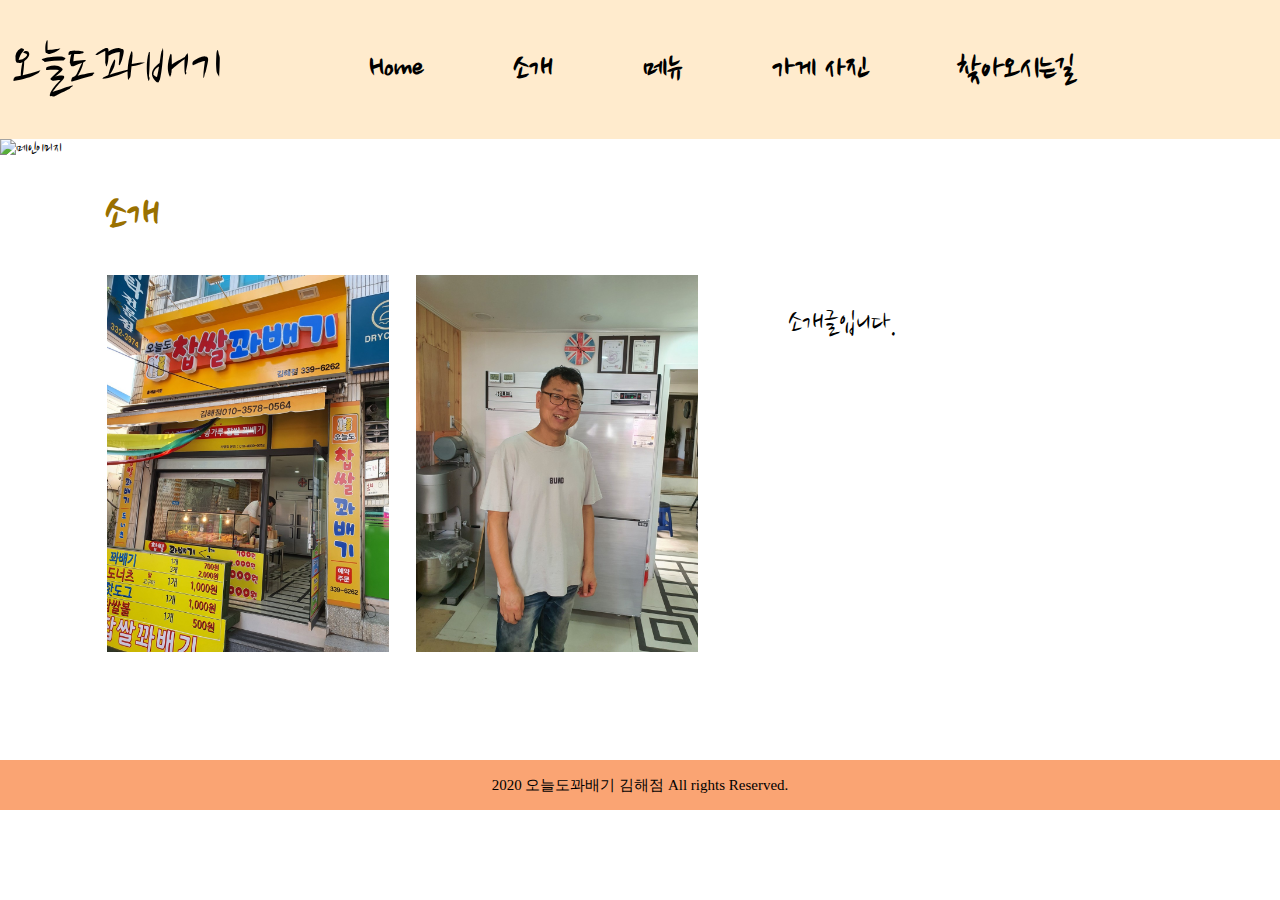
==== info.html @ 0cd2a1e7 "Add files via upload" ====
<!DOCTYPE html>
<html lang="en">
<head>
    <meta charset="UTF-8">
    <meta http-equiv="X-UA-Compatible" content="IE=edge">
    <meta name="viewport" content="width=device-width, initial-scale=1.0">
    <link rel="stylesheet" href="style.css">
    <link rel="preconnect" href="https://fonts.gstatic.com">
    <link href="https://fonts.googleapis.com/css2?family=Nanum+Brush+Script&display=swap" rel="stylesheet">
    <title>오늘도꽈배기 소개</title>
    <script src="https://kit.fontawesome.com/a443edfc41.js" crossorigin="anonymous"></script>
    <script src="main.js" defer></script>
</head>
<body>
    <nav class="navbar">
        
        <div class="navbar_logo">
            <i class="fas fa-bread-slice"></i>
            <a href="#">오늘도꽈배기</a>
        </div>
        
        <ul class="navbar_menu">
            <li><a href="index.html"><b>Home</b></a></li>
            <li><a href="info.html"><b>소개</b></a></li>
            <li><a href="#"><b>메뉴</b></a></li>
            <li><a href="#"><b>가게 사진</b></a></li>
            <li><a href="#"><b>찾아오시는길</b></a></li>
        </ul>

        <ul class="navbar_icons">
            <li><i class="fab fa-twitter"></i></li>
            <li><i class="fab fa-facebook-f"></i></li>
        </ul>

        <a href="#" class="navbar_toggleBtn">
            <i class="fas fa-hamburger"></i>
        </a>
    </nav>

    <header>
        <div class="header_img">
            <img src="img/img1.png" alt="메인이미지">
        </div>
    </header>

    <section>
        <div class="store_infomation_section">
            <div class="store_infomation_title">
                <h1>소개</h1>
            </div>
            <div class="store_infomation">
                <div class="store_infomation_img hover_effect">
                    <img src="img/exterior_img2.jpg" alt="소개사진1" class="store_infomation_images">
                </div>
                <div class="store_infomation_img hover_effect">
                    <img src="img/baker.jpg" alt="소개사진2" class="store_infomation_images">
                </div>
                <div class="store_infomation_text">
                    <p>소개글입니다.</p>
                </div>
            </div>
        </div>
    </section>

    <footer>
        <i class="far fa-copyright"></i><span>2020 오늘도꽈배기 김해점 All rights Reserved.</span>
    </footer>
</body>
</html>
---- style.css ----
body {
    margin: 0;
    font-family: 'Nanum Brush Script';
}

a {
    text-decoration: none;
    color: black;
}

.navbar {
    display: flex;
    justify-content: space-between;
    align-items: center;
    background-color: blanchedalmond;
    padding: 8px 12px;
}

.navbar_logo {
    font-size: 60px;
    color: black;
}

.navbar_logo i{
    color: #997000;
    font-size: 50px;
}

.navbar_menu {
    display: flex;
    list-style: none;
    padding-left: 0;
    font-size: 33px;
}

.navbar_menu li {
    padding: 8px 30px;
    margin: 0 15px;
}

.navbar_menu li:hover {
    background-color: #997000;
    border-radius: 4px;

}
.navbar_icons {
    list-style: none;
    color: #997000;
    font-size: 30px;
    display: flex;
    padding-left: 0;
}

.navbar_icons li {
    padding: 8px 12px;
}

.navbar_toggleBtn{
    display: none;
    position: absolute;
    right: 32px;
    top: 20px;
    font-size: 24px;
    color:#997000;
}
header{
    width: 100%;
}

.header_img img{
    width: 100%;
    height: auto;
}

.info_section{
    display: flex;
    justify-content: space-around;
    margin: 0 80px;
}

.info_section .site_info{
    width: 20%;
    padding: 50px 25px;
}

.info_section .site_info .site_name{
    font-size: 40px;
}

.info_section .site_info .site_description{
    font-size: 20px;
}

.info_section .section_intro{
    width: 80%;
    padding: 50px 30px;
}

.info_section .section_intro .intro_theme{
    font-size: 70px;
}

.info_section .section_intro .intro_text{
    font-size: 60px;
}
/*메뉴 가격표 section*/
.mainmenu_section{
    margin: 0 80px;
}

.mainmenu_section .menu_title h1{
    color: #997000;
    font-size: 45px;
    padding: 0px 25px;
    width: 100%;
}

.mainmenu{
    display: flex;
    width: 100%;
}

.mainmenu .mainmenu1{
    justify-content: space-between;
    width: 50%;
    display: flex;
    padding: 0 25px;
}

.mainmenu .mainmenu2{
    justify-content: space-between;
    width: 50%;
    display: flex;
    padding: 0 25px;
}

.mainmenu_name{
    font-size: 30px;
    width: 70%;
}

.mainmenu_name p{
    font-family: '맑은 고딕';
    font-size: 12px;
    color: #999;
}

.mainmenu_price{
    font-size: 30px;
    width: 30%;
    color: #CC723D;
}

hr{
    background-color: #EAEAEA;
    height: 5px;
    border: 0;
    
}
/*메뉴 사진 section*/
.mainmenu_img_section{
    margin: 0 80px;
}

.mainmenu_img_section .menu_img_title h1{
    color: #997000;
    font-size: 45px;
    padding: 0px 25px;
    width: 100%;
}

.mainmenu_img_section1{
    display: flex;
    width: 100%;
    justify-content: space-between;
}

.mainmenu_img_section2{
    display: flex;
    width: 100%;
    justify-content: space-around;
}

.mainmenu_img_section2 .mainmenu_img_box .mainmenu_images{
    height: 410px;
}

.mainmenu_img_box{
    width: 410px;
    height: auto;
    margin: 10px;
    border: 10px solid #EAEAEA;
    overflow: hidden;
    position: relative;
    text-align: center;
    -webkit-box-shadow: 1px 1px 2px #e6e6e6;
    -moz-box-shadow: 1px 1px 2px #e6e6e6;
    box-shadow: 1px 1px 2px #e6e6e6;
    cursor: default;
    background: #fff;
    box-sizing: initial;
}

.mainmenu_img_box .hover_effect_caption{
    width: 100%;
    height: 430px;
    position: absolute;
    overflow: hidden;
    top: 0;
    left: 0;
}

.mainmenu_img_box .mainmenu_img{
    display: block;
    position: relative;
    width: 100%;
    height: 400px;
}

.mainmenu_img_box .caption_title{
    text-transform: uppercase;
    color: #fff;
    text-align: center;
    position: relative;
    font-size: 35px;
    padding: 10px;
    background: #e65b0b;
    margin: 20px 0 0 0;
}

.mainmenu_img_box .caption_desc{
    font-size: 25px;
    line-height: 1.5;
    position: relative;
    color: #fff;
    padding: 100px 20px 40px;
    text-align: center;
}

.hover_effect .mainmenu_img{
    -webkit-transition: all 0.2s linear;
    -moz-transition: all 0.2s linear;
    -o-transition: all 0.2s linear;
    -ms-transition: all 0.2s linear;
    transition: all 0.2s linear;
}

.hover_effect .hover_effect_caption{
    -ms-filter: "progid: DXImageTransform.Microsoft.Alpha(Opacity=0)";
    filter: alpha(opacity=0);
    opacity: 0;
    background-color: rgba(219,127,8, 0.7);
    -webkit-transition: all 0.4s ease-in-out;
    -moz-transition: all 0.4s ease-in-out;
    -o-transition: all 0.4s ease-in-out;
    -ms-transition: all 0.4s ease-in-out;
    transition: all 0.4s ease-in-out;
}

.hover_effect .caption_title {
    -webkit-transform: translateY(-100px);
    -moz-transform: translateY(-100px);
    -o-transform: translateY(-100px);
    -ms-transform: translateY(-100px);
    transform: translateY(-100px);
    -ms-filter: "progid: DXImageTransform.Microsoft.Alpha(Opacity=0)";
    filter: alpha(opacity=0);
    opacity: 0;
    -webkit-transition: all 0.2s ease-in-out;
    -moz-transition: all 0.2s ease-in-out;
    -o-transition: all 0.2s ease-in-out;
    -ms-transition: all 0.2s ease-in-out;
    transition: all 0.2s ease-in-out;
}

.hover_effect .caption_desc {
    -webkit-transform: translateY(100px);
    -moz-transform: translateY(100px);
    -o-transform: translateY(100px);
    -ms-transform: translateY(100px);
    transform: translateY(100px);
    -ms-filter: "progid: DXImageTransform.Microsoft.Alpha(Opacity=0)";
    filter: alpha(opacity=0);
    opacity: 0;
    -webkit-transition: all 0.2s linear;
    -moz-transition: all 0.2s linear;
    -o-transition: all 0.2s linear;
    -ms-transition: all 0.2s linear;
    transition: all 0.2s linear;
}

.hover_effect:hover .mainmenu_img {
    -webkit-transform: scale(1.1,1.1);
    -moz-transform: scale(1.1,1.1);
    -o-transform: scale(1.1,1.1);
    -ms-transform: scale(1.1,1.1);
    transform: scale(1.1,1.1);
}

.hover_effect:hover .hover_effect_caption {
    -ms-filter: "progid: DXImageTransform.Microsoft.Alpha(Opacity=100)";
    filter: alpha(opacity=100);
    opacity: 1;
}

.hover_effect:hover .caption_title,
.hover_effect:hover .caption_desc {
    -ms-filter: "progid: DXImageTransform.Microsoft.Alpha(Opacity=100)";
    filter: alpha(opacity=100);
    opacity: 1;
    -webkit-transform: translateY(0px);
    -moz-transform: translateY(0px);
    -o-transform: translateY(0px);
    -ms-transform: translateY(0px);
    transform: translateY(0px);
}

.hover_effect:hover .caption_desc {
    -webkit-transition-delay: 0.1s;
    -moz-transition-delay: 0.1s;
    -o-transition-delay: 0.1s;
    -ms-transition-delay: 0.1s;
    transition-delay: 0.1s;
}

.mainmenu_images{
    width: 100%;
    height: auto;
}

.mainmenu_img_name{
    font-size: 30px;
}

/*가게 사진 및 세트 사진 */
.exterior_img_section{
    margin: 0 80px;
}

.exterior_img_section .exterior_img_title h1{
    color: #997000;
    font-size: 45px;
    padding: 0px 25px;
    width: 100%;
}

.exterior_img_section1{
    display: flex;
    width: 100%;
    justify-content: space-around;
}

.exterior_img_section2{
    display: flex;
    width: 100%;
    justify-content: space-between;
}

.exterior_img_section3{
    display: flex;
    width: 100%;
    justify-content: space-around;
}

.exterior_img_box{
    width: 410px;
    height: auto;
    margin: 10px;
    border: 10px solid #EAEAEA;
    overflow: hidden;
    position: relative;
    text-align: center;
    -webkit-box-shadow: 1px 1px 2px #e6e6e6;
    -moz-box-shadow: 1px 1px 2px #e6e6e6;
    box-shadow: 1px 1px 2px #e6e6e6;
    cursor: default;
    background: #fff;
    box-sizing: initial;
}

.exterior_img_box .exterior_img{
    display: block;
    position: relative;
    width: 100%;
    height: 400px;
}

.hover_effect .exterior_img{
    -webkit-transition: all 0.2s linear;
    -moz-transition: all 0.2s linear;
    -o-transition: all 0.2s linear;
    -ms-transition: all 0.2s linear;
    transition: all 0.2s linear;
}

.hover_effect:hover .exterior_img {
    -webkit-transform: scale(1.1,1.1);
    -moz-transform: scale(1.1,1.1);
    -o-transform: scale(1.1,1.1);
    -ms-transform: scale(1.1,1.1);
    transform: scale(1.1,1.1);
}

.exterior_images{
    width: 100%;
    height: auto;
}
/*찾아오시는 길*/
.deractions_section{
    margin: 0 80px;
}

.deractions_section .deractions_title h1{
    color: #997000;
    font-size: 45px;
    padding: 0px 25px;
    width: 100%;
}

.deractions_section .directions_google_map{
    text-align: center;
    width: 100%;
}

.deractions_section .directions_google_map iframe{
    width: 80%;
    height: 450px;
}

.hours_of_operation{
    margin: 30px 0;
    padding: 40px 0;
    width: 100%;
    height: 300px;
}

.hours_of_operation .hours_of_operation_title{
    padding-left: 20%;
}

.hours_of_operation .hours_of_operation_table{
    width: 60%;
    height: 300px;
    font-size: 20px;
    font-family: '맑은 고딕';
}

.hours_of_operation .hours_of_operation_table th{
    width: 20%;
    padding-right: 10%;
    color: #999;
}

.hours_of_operation .phone_number_title{
    padding-left: 20%;
}

.hours_of_operation .phone_number_table{
    width: 60%;
    height: auto;
    font-size: 20px;
    font-family: '맑은 고딕';
}

.hours_of_operation .phone_number_table th{
    width: 20%;
    padding-right: 10%;
    color: #999;
}

footer{
    margin-top: 100px;
    width: 100%;
    height: 50px;
    text-align: center;
    line-height: 50px;
    font-size: 15px;
    font-family: '맑은 고딕';
    background-color: #faa473;
}

/*info.html*/
.store_infomation_section{
    margin: 0 80px;
}

.store_infomation_section .store_infomation_title h1{
    color: #997000;
    font-size: 45px;
    padding: 0px 25px;
    width: 100%;
}

.store_infomation_section .store_infomation{
    width: 80%;
    display: flex;
}

.store_infomation .store_infomation_img{
    width: 60%;
    padding-left: 3%;
}

.hover_effect .store_infomation_images{
    -webkit-transition: all 0.2s linear;
    -moz-transition: all 0.2s linear;
    -o-transition: all 0.2s linear;
    -ms-transition: all 0.2s linear;
    transition: all 0.2s linear;
}

.hover_effect:hover .store_infomation_images {
    -webkit-transform: scale(1.1,1.1);
    -moz-transform: scale(1.1,1.1);
    -o-transform: scale(1.1,1.1);
    -ms-transform: scale(1.1,1.1);
    transform: scale(1.1,1.1);
}

.store_infomation .store_infomation_text{
    width: 40%;
    padding-left: 10%;
}

.store_infomation .store_infomation_text p{
    font-size: 30px;
}

.store_infomation_images{
    width: 100%;
    height: auto;
}


@media screen and (max-width: 768px) {
    .navbar {
        flex-direction: column;
        align-items: flex-start;
        padding: 8px 24px;
        height: 60px;
    }

    .navbar_logo {
        font-size: 45px;
        color: black;
    }

    .navbar_logo i{
        font-size: 35px;
        color: #997000;
    }

    .navbar_menu {
        background-color: rgba(255, 255, 255, 0.5);
        left: 20px;
        top: 40px;
        position: absolute;
        display: none;
        flex-direction: column;
        align-items: center;
        width: 90%;
    }

    .navbar_menu li {
        width: 90%;
        text-align: center;
    }

    .navbar_icons {
        display: none;
        justify-content: center;
        width: 100%;
    }

    .navbar_toggleBtn{
        display: block;
    }

    .navbar_menu.active{
        display: flex;
    }

    .navbar_icons.active{
        display: none;
    }

    /*소개 section */

    .info_section{
        margin: 0;
    }

    .info_section .site_info{
        width: 30%;
        padding: 50px 25px;
    }

    .info_section .section_intro{
        width: 70%;
        padding: 50px 15px;
    }

    .info_section .site_info .site_name{
        font-size: 30px;
    }
    
    .info_section .site_info .site_description{
        font-size: 15px;
    }
    
    .info_section .section_intro .intro_theme{
        font-size: 30px;
        color: #997000;
    }

    .info_section .section_intro .intro_text{
        font-size: 25px;
    }

    /*메뉴의 이름, 가격 section */

    .mainmenu_section{
        margin: 0;
    }

    .mainmenu_section .menu_title h1{
        color: #997000;
        font-size: 45px;
        padding: 0px 25px;
        width: 80%;
    }

    .mainmenu{
        display: block;
        width: 100%;
    }

    .mainmenu .mainmenu1{
        justify-content: space-between;
        width: 80%;
        display: flex;
        padding: 0 25px;
        margin: 0;
    }
    
    .mainmenu .mainmenu2{
        justify-content: space-between;
        width: 80%;
        display: flex;
        padding: 30px 25px;
    }

    .mainmenu_name{
        font-size: 20px;
        width: 60%;
    }

    .mainmenu_name p{
        font-size: 10px;
    }

    .mainmenu_price{
        text-align: right;
        font-size: 20px;
        width: 40%;
        color: #CC723D;
    }
    /*메뉴 사진 section */
    .mainmenu_img_section{
        margin: 0;
    }
    
    .mainmenu_img_section .menu_img_title h1{
        color: #997000;
        font-size: 45px;
        padding: 0px 25px;
        width: 80%;
    }
    
    .mainmenu_img_section1{
        display: block;
        width: 100%;
    }

    .mainmenu_img_section2{
        display: block;
        width: 100%;
    }
    
    .mainmenu_img_box{
        width: 390px;
        height: 530px;
        margin: 10px auto;
        border: 10px solid #EAEAEA;
        overflow: hidden;
        position: relative;
        text-align: center;
        -webkit-box-shadow: 1px 1px 2px #e6e6e6;
        -moz-box-shadow: 1px 1px 2px #e6e6e6;
        box-shadow: 1px 1px 2px #e6e6e6;
        cursor: default;
        background: #fff;
        box-sizing: initial;
    }
    
    .mainmenu_img_box .hover_effect_caption{
        width: 390px;
        height: 430px;
        position: absolute;
        overflow: hidden;
        top: 0px;
        left: 0px;
    }
    
    .mainmenu_img_box .mainmenu_img{
        display: block;
        position: relative;
        width: 100%;
    }
    
    .mainmenu_img_box .caption_title{
        text-transform: uppercase;
        color: #fff;
        text-align: center;
        position: relative;
        font-size: 35px;
        padding: 10px;
        background: #e65b0b;
        margin: 20px 0 0 0;
    }
    
    .mainmenu_img_box .caption_desc{
        font-size: 25px;
        line-height: 1.5;
        position: relative;
        color: #fff;
        padding: 100px 20px 40px;
        text-align: center;
    }

    .hover_effect .mainmenu_img{
        -webkit-transition: all 0.2s linear;
        -moz-transition: all 0.2s linear;
        -o-transition: all 0.2s linear;
        -ms-transition: all 0.2s linear;
        transition: all 0.2s linear;
    }
    
    .hover_effect .hover_effect_caption{
        -ms-filter: "progid: DXImageTransform.Microsoft.Alpha(Opacity=0)";
        filter: alpha(opacity=0);
        opacity: 0;
        background-color: rgba(219,127,8, 0.7);
        -webkit-transition: all 0.4s ease-in-out;
        -moz-transition: all 0.4s ease-in-out;
        -o-transition: all 0.4s ease-in-out;
        -ms-transition: all 0.4s ease-in-out;
        transition: all 0.4s ease-in-out;
    }
    
    .hover_effect .caption_title {
        -webkit-transform: translateY(-100px);
        -moz-transform: translateY(-100px);
        -o-transform: translateY(-100px);
        -ms-transform: translateY(-100px);
        transform: translateY(-100px);
        -ms-filter: "progid: DXImageTransform.Microsoft.Alpha(Opacity=0)";
        filter: alpha(opacity=0);
        opacity: 0;
        -webkit-transition: all 0.2s ease-in-out;
        -moz-transition: all 0.2s ease-in-out;
        -o-transition: all 0.2s ease-in-out;
        -ms-transition: all 0.2s ease-in-out;
        transition: all 0.2s ease-in-out;
    }
    
    .hover_effect .caption_desc {
        -webkit-transform: translateY(100px);
        -moz-transform: translateY(100px);
        -o-transform: translateY(100px);
        -ms-transform: translateY(100px);
        transform: translateY(100px);
        -ms-filter: "progid: DXImageTransform.Microsoft.Alpha(Opacity=0)";
        filter: alpha(opacity=0);
        opacity: 0;
        -webkit-transition: all 0.2s linear;
        -moz-transition: all 0.2s linear;
        -o-transition: all 0.2s linear;
        -ms-transition: all 0.2s linear;
        transition: all 0.2s linear;
    }
    
    .hover_effect:hover .mainmenu_img {
        -webkit-transform: scale(1.1,1.1);
        -moz-transform: scale(1.1,1.1);
        -o-transform: scale(1.1,1.1);
        -ms-transform: scale(1.1,1.1);
        transform: scale(1.1,1.1);
    }
    
    .hover_effect:hover .hover_effect_caption {
        -ms-filter: "progid: DXImageTransform.Microsoft.Alpha(Opacity=100)";
        filter: alpha(opacity=100);
        opacity: 1;
    }
    
    .hover_effect:hover .caption_title,
    .hover_effect:hover .caption_desc {
        -ms-filter: "progid: DXImageTransform.Microsoft.Alpha(Opacity=100)";
        filter: alpha(opacity=100);
        opacity: 1;
        -webkit-transform: translateY(0px);
        -moz-transform: translateY(0px);
        -o-transform: translateY(0px);
        -ms-transform: translateY(0px);
        transform: translateY(0px);
    }
    
    .hover_effect:hover .caption_desc {
        -webkit-transition-delay: 0.1s;
        -moz-transition-delay: 0.1s;
        -o-transition-delay: 0.1s;
        -ms-transition-delay: 0.1s;
        transition-delay: 0.1s;
    }
    
    .mainmenu_images{
        width: 400px;
        height: auto;
    }
    
    .mainmenu_img_name{
        font-size: 45px;
    }
    /*가게 사진 및 세트 사진*/
    .exterior_img_section{
        margin: 0;
    }
    
    .exterior_img_section .exterior_img_title h1{
        color: #997000;
        font-size: 45px;
        padding: 0px 25px;
        width: 80%;
    }

    .exterior_img_section1{
        display: block;
        width: 100%;
    }
    
    .exterior_img_section2{
        display: block;
        width: 100%;
    }
    
    .exterior_img_section3{
        display: block;
        width: 100%;
    }

    .exterior_img_box{
        width: 380px;
        height: auto;
        margin: 10px auto;
        border: 10px solid #EAEAEA;
        overflow: hidden;
        position: relative;
        text-align: center;
        -webkit-box-shadow: 1px 1px 2px #e6e6e6;
        -moz-box-shadow: 1px 1px 2px #e6e6e6;
        box-shadow: 1px 1px 2px #e6e6e6;
        cursor: default;
        background: #fff;
        box-sizing: initial;
    }
    .hover_effect .exterior_img{
        -webkit-transition: all 0.2s linear;
        -moz-transition: all 0.2s linear;
        -o-transition: all 0.2s linear;
        -ms-transition: all 0.2s linear;
        transition: all 0.2s linear;
    }
    
    .hover_effect:hover .exterior_img {
        -webkit-transform: scale(1.1,1.1);
        -moz-transform: scale(1.1,1.1);
        -o-transform: scale(1.1,1.1);
        -ms-transform: scale(1.1,1.1);
        transform: scale(1.1,1.1);
    }

    /*찾아오시는 길*/
    .deractions_section{
        margin: 0;
    }
    
    .deractions_section .deractions_title h1{
        color: #997000;
        font-size: 45px;
        padding: 0px 25px;
        width: 80%;
    }
    
    .deractions_section .directions_google_map{
        text-align: center;
        width: 100%;
    }
    
    .deractions_section .directions_google_map iframe{
        width: 80%;
        height: 250px;
    }
    
    .hours_of_operation{
        padding: 20px 0;
        width: 100%;
        height: 300px;
    }

    .hours_of_operation .hours_of_operation_title{
        padding-left: 10%;
    }
    
    .hours_of_operation .hours_of_operation_table{
        width: 80%;
        height: 300px;
        font-size: 15px;
        font-family: '맑은 고딕';
    }
    
    .hours_of_operation .hours_of_operation_table th{
        width: 40%;
        padding-right: 10%;
        color: #999;
    }

    .hours_of_operation .phone_number_title{
        padding-left: 10%;
    }
    
    .hours_of_operation .phone_number_table{
        width: 60%;
        height: auto;
        font-size: 15px;
        font-family: '맑은 고딕';
    }
    
    .hours_of_operation .phone_number_table th{
        width: 25%;
        padding-right: 10%;
        color: #999;
    }

    footer{
        margin-top: 50px;
        float: left;
        width: 100%;
        height: 30px;
        text-align: center;
        line-height: 30px;
        font-size: 10px;
        font-family: '맑은 고딕';
        background-color: #faa473;
    }
    /*info.html*/
    .store_infomation_section{
        margin: 0 80px;
    }
    
    .store_infomation_section .store_infomation_title h1{
        color: #997000;
        font-size: 45px;
        padding: 0px 25px;
        width: 80%;
    }
    
    .store_infomation_section .store_infomation{
        width: 80%;
        display: block;
    }
    
    .store_infomation .store_infomation_img{
        width: 100%;
        padding-left: 0;
        padding-top: 20px;
    }

    .hover_effect .store_infomation_images{
        -webkit-transition: all 0.2s linear;
        -moz-transition: all 0.2s linear;
        -o-transition: all 0.2s linear;
        -ms-transition: all 0.2s linear;
        transition: all 0.2s linear;
    }
    
    .hover_effect:hover .store_infomation_images {
        -webkit-transform: scale(1.1,1.1);
        -moz-transform: scale(1.1,1.1);
        -o-transform: scale(1.1,1.1);
        -ms-transform: scale(1.1,1.1);
        transform: scale(1.1,1.1);
    }
    
    .store_infomation .store_infomation_text{
        width: 100%;
    }
    
    .store_infomation .store_infomation_text p{
        font-size: 20px;
    }
    
    .store_infomation_images{
        width: 100%;
        height: auto;
        padding-left: 30px;
    }
}
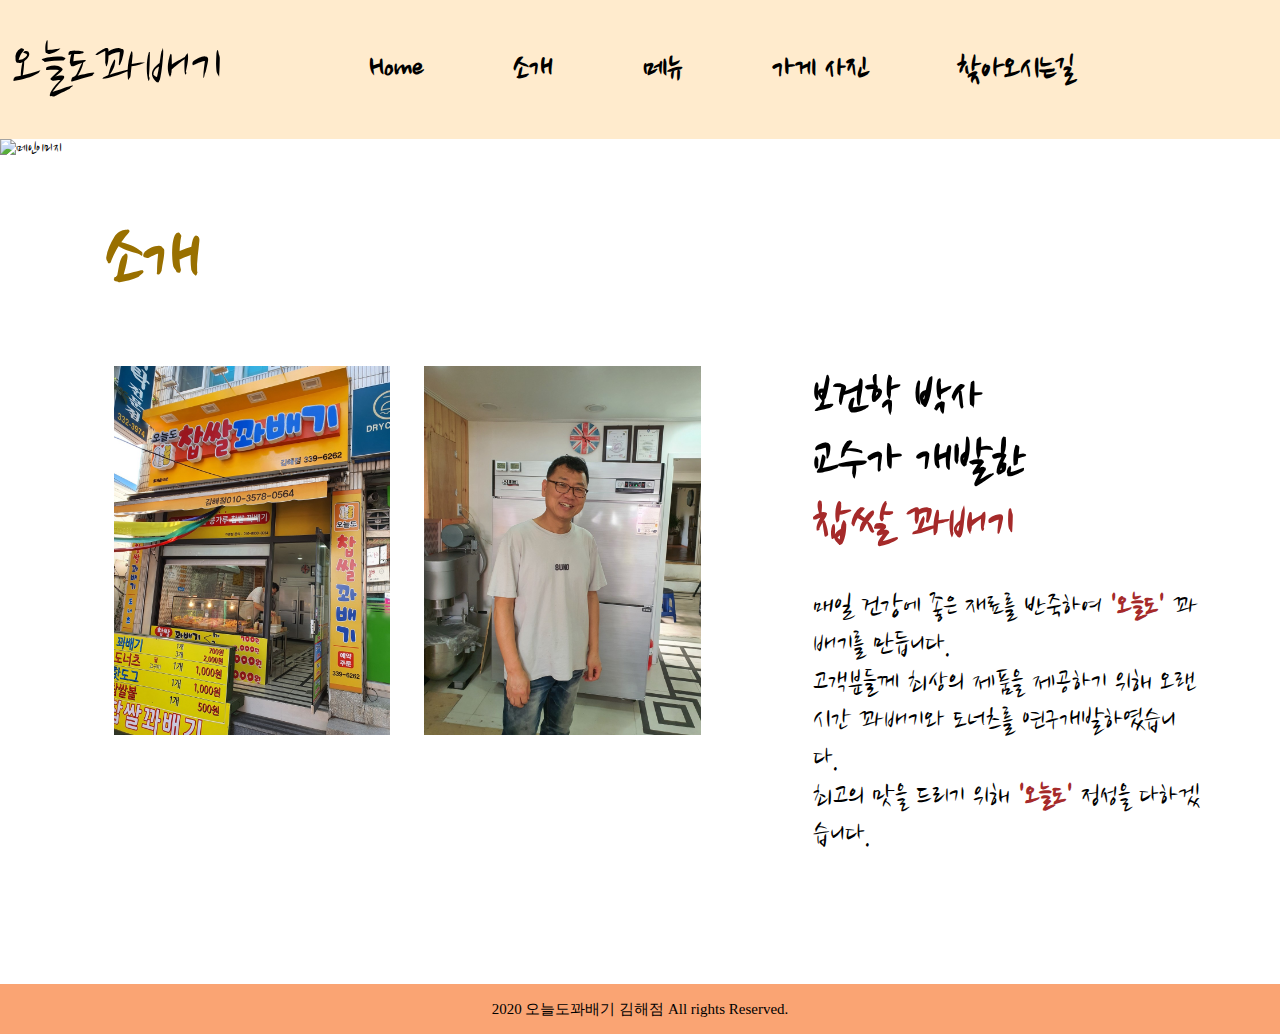
==== commit 52116ce1: "Add files via upload" ====
--- a/info.html
+++ b/info.html
@@ -16,13 +16,13 @@
         
         <div class="navbar_logo">
             <i class="fas fa-bread-slice"></i>
-            <a href="#">오늘도꽈배기</a>
+            <a href="index.html">오늘도꽈배기</a>
         </div>
         
         <ul class="navbar_menu">
             <li><a href="index.html"><b>Home</b></a></li>
             <li><a href="info.html"><b>소개</b></a></li>
-            <li><a href="#"><b>메뉴</b></a></li>
+            <li><a href="menu.html"><b>메뉴</b></a></li>
             <li><a href="#"><b>가게 사진</b></a></li>
             <li><a href="#"><b>찾아오시는길</b></a></li>
         </ul>
@@ -55,8 +55,13 @@
                 <div class="store_infomation_img hover_effect">
                     <img src="img/baker.jpg" alt="소개사진2" class="store_infomation_images">
                 </div>
-                <div class="store_infomation_text">
-                    <p>소개글입니다.</p>
+                <div class="store_infomation_text_box">
+                    <h1 class="store_infomation_text_title">보건학 박사<br>교수가 개발한<br> <strong style="color: brown;">찹쌀 꽈배기</strong></h1>
+                    <p class="store_infomation_text">
+                        매일 건강에 좋은 재료를 반죽하여 <strong style="color: brown;">'오늘도'</strong> 꽈배기를 만듭니다.<br>
+                        고객분들께 최상의 제품을 제공하기 위해 오랜시간 꽈배기와 도너츠를 연구개발하였습니다.<br>
+                        최고의 맛을 드리기 위해 <strong style="color: brown;">'오늘도'</strong> 정성을 다하겠습니다.
+                    </p>
                 </div>
             </div>
         </div>
--- a/style.css
+++ b/style.css
@@ -53,6 +53,10 @@
 
 .navbar_icons li {
     padding: 8px 12px;
+}
+
+.navbar_menu li a{
+    display: block;
 }
 
 .navbar_toggleBtn{
@@ -69,7 +73,7 @@
 
 .header_img img{
     width: 100%;
-    height: auto;
+    height: 700px;
 }
 
 .info_section{
@@ -110,7 +114,7 @@
 
 .mainmenu_section .menu_title h1{
     color: #997000;
-    font-size: 45px;
+    font-size: 80px;
     padding: 0px 25px;
     width: 100%;
 }
@@ -164,7 +168,7 @@
 
 .mainmenu_img_section .menu_img_title h1{
     color: #997000;
-    font-size: 45px;
+    font-size: 80px;
     padding: 0px 25px;
     width: 100%;
 }
@@ -339,7 +343,7 @@
 
 .exterior_img_section .exterior_img_title h1{
     color: #997000;
-    font-size: 45px;
+    font-size: 80px;
     padding: 0px 25px;
     width: 100%;
 }
@@ -412,7 +416,7 @@
 
 .deractions_section .deractions_title h1{
     color: #997000;
-    font-size: 45px;
+    font-size: 80px;
     padding: 0px 25px;
     width: 100%;
 }
@@ -486,18 +490,18 @@
 
 .store_infomation_section .store_infomation_title h1{
     color: #997000;
-    font-size: 45px;
+    font-size: 80px;
     padding: 0px 25px;
     width: 100%;
 }
 
 .store_infomation_section .store_infomation{
-    width: 80%;
+    width: 100%;
     display: flex;
 }
 
 .store_infomation .store_infomation_img{
-    width: 60%;
+    width: 50%;
     padding-left: 3%;
 }
 
@@ -517,12 +521,17 @@
     transform: scale(1.1,1.1);
 }
 
-.store_infomation .store_infomation_text{
-    width: 40%;
+.store_infomation_section .store_infomation .store_infomation_text_box{
+    width: 70%;
     padding-left: 10%;
 }
 
-.store_infomation .store_infomation_text p{
+.store_infomation_section .store_infomation .store_infomation_text_box .store_infomation_text_title{
+    margin: 0;
+    font-size: 50px;
+}
+
+.store_infomation_section .store_infomation .store_infomation_text_box .store_infomation_text{
     font-size: 30px;
 }
 
@@ -531,6 +540,82 @@
     height: auto;
 }
 
+/*menu.html*/
+.store_menu_section{
+    margin: 0 80px;
+}
+
+.store_menu_section .store_menu_title h1{
+    color: #997000;
+    font-size: 80px;
+    padding: 0px 25px;
+    width: 100%;
+}
+
+.store_menu_section .store_menu_box1{
+    display: flex;
+    width: 100%;
+    justify-content: space-around;
+}
+
+.store_menu_section .store_menu_box2{
+    display: flex;
+    width: 100%;
+    justify-content: space-around;
+}
+
+.store_menu_imgtext_box{
+    width: 410px;
+    height: auto;
+    margin: 10px;
+    border: 10px solid #EAEAEA;
+    overflow: hidden;
+    position: relative;
+    text-align: center;
+    -webkit-box-shadow: 1px 1px 2px #e6e6e6;
+    -moz-box-shadow: 1px 1px 2px #e6e6e6;
+    box-shadow: 1px 1px 2px #e6e6e6;
+    cursor: default;
+    background: #fff;
+    box-sizing: initial;
+}
+
+.store_menu_imgtext_box .store_menu_img{
+    display: block;
+    position: relative;
+    width: 100%;
+    height: 400px;
+}
+
+.store_menu_images{
+    width: 100%;
+    height: 100%;
+}
+
+.hover_effect .store_menu_images{
+    -webkit-transition: all 0.2s linear;
+    -moz-transition: all 0.2s linear;
+    -o-transition: all 0.2s linear;
+    -ms-transition: all 0.2s linear;
+    transition: all 0.2s linear;
+}
+
+.hover_effect:hover .store_menu_images {
+    -webkit-transform: scale(1.1,1.1);
+    -moz-transform: scale(1.1,1.1);
+    -o-transform: scale(1.1,1.1);
+    -ms-transform: scale(1.1,1.1);
+    transform: scale(1.1,1.1);
+}
+
+.store_menu_text_box .store_menu_text_title{
+    font-size: 50px;
+    color: #997000;
+}
+
+.store_menu_text_box .store_menu_text{
+    font-size: 30px;
+}
 
 @media screen and (max-width: 768px) {
     .navbar {
@@ -582,6 +667,11 @@
 
     .navbar_icons.active{
         display: none;
+    }
+
+    .header_img img{
+        width: 100%;
+        height: auto;
     }
 
     /*소개 section */
@@ -965,7 +1055,7 @@
     }
     /*info.html*/
     .store_infomation_section{
-        margin: 0 80px;
+        margin: 0;
     }
     
     .store_infomation_section .store_infomation_title h1{
@@ -1001,13 +1091,19 @@
         -ms-transform: scale(1.1,1.1);
         transform: scale(1.1,1.1);
     }
-    
-    .store_infomation .store_infomation_text{
-        width: 100%;
-    }
-    
-    .store_infomation .store_infomation_text p{
-        font-size: 20px;
+
+    .store_infomation_section .store_infomation .store_infomation_text_box{
+        padding-left: 25%;
+    }
+    
+    .store_infomation_section .store_infomation .store_infomation_text_box .store_infomation_text_title{
+        margin-top: 20px;
+        font-size: 50px;
+        text-align: center;
+    }
+    
+    .store_infomation_section .store_infomation .store_infomation_text_box .store_infomation_text{
+        font-size: 30px;
     }
     
     .store_infomation_images{
@@ -1015,4 +1111,28 @@
         height: auto;
         padding-left: 30px;
     }
+
+    /*menu.html*/
+    .store_menu_section{
+        margin: 0;
+    }
+
+    .store_menu_section .store_menu_title h1{
+        color: #997000;
+        font-size: 45px;
+        padding: 0px 25px;
+        width: 100%;
+    }
+    
+    .store_menu_section .store_menu_box1{
+        display: block;
+        width: 100%;
+        padding-left: 5%;
+    }
+    
+    .store_menu_section .store_menu_box2{
+        display: block;
+        width: 100%;
+        padding-left: 5%;
+    }
 }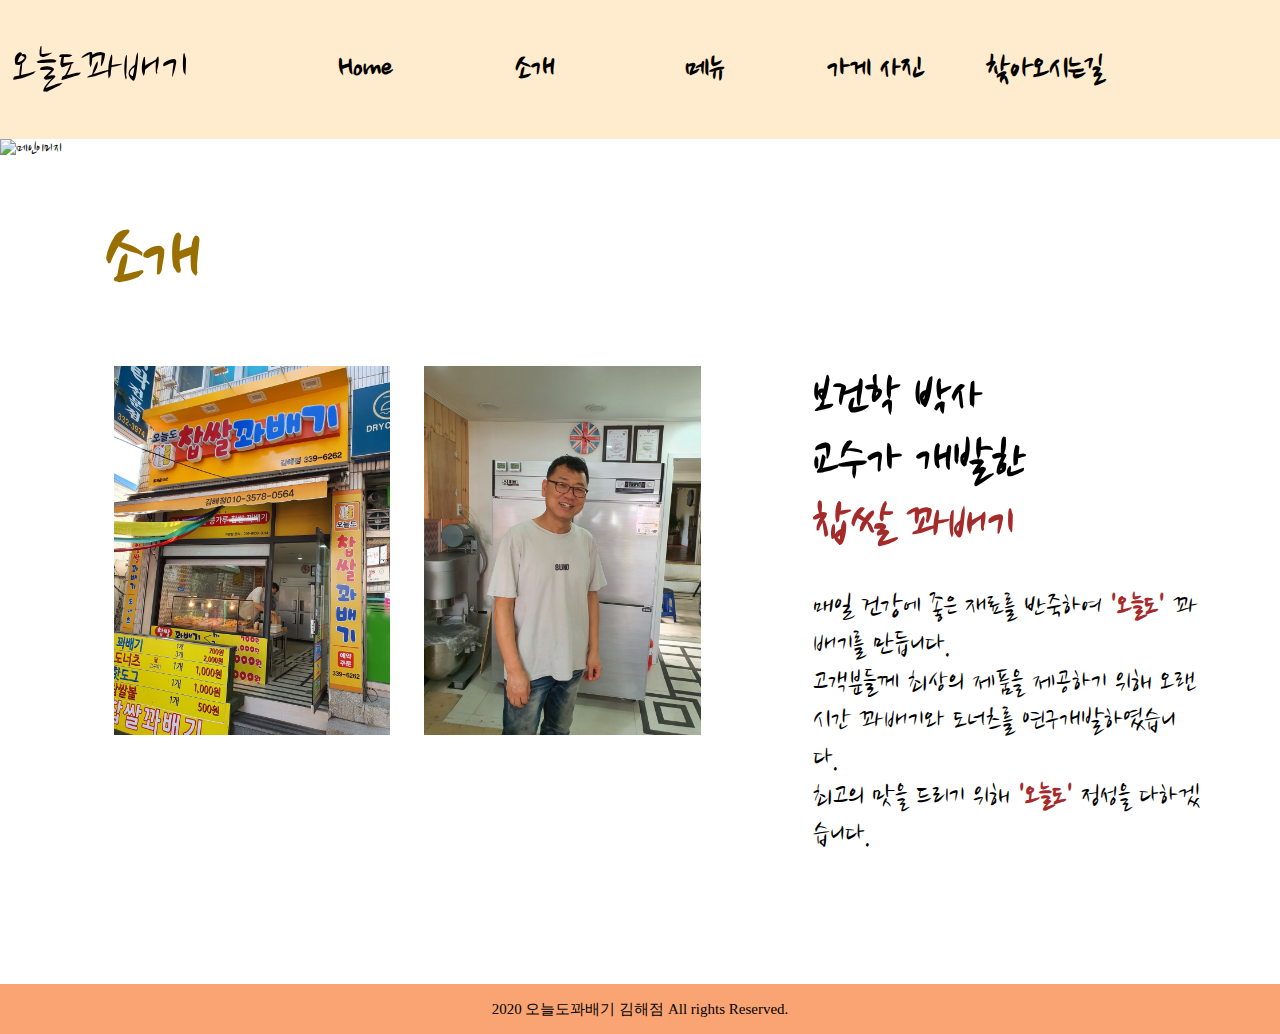
==== commit 17d2861d: "Add files via upload" ====
--- a/info.html
+++ b/info.html
@@ -23,8 +23,8 @@
             <li><a href="index.html"><b>Home</b></a></li>
             <li><a href="info.html"><b>소개</b></a></li>
             <li><a href="menu.html"><b>메뉴</b></a></li>
-            <li><a href="#"><b>가게 사진</b></a></li>
-            <li><a href="#"><b>찾아오시는길</b></a></li>
+            <li><a href="store_image.html"><b>가게 사진</b></a></li>
+            <li><a href="diractions.html"><b>찾아오시는길</b></a></li>
         </ul>
 
         <ul class="navbar_icons">
@@ -45,7 +45,7 @@
 
     <section>
         <div class="store_infomation_section">
-            <div class="store_infomation_title">
+            <div class="title">
                 <h1>소개</h1>
             </div>
             <div class="store_infomation">
--- a/style.css
+++ b/style.css
@@ -17,13 +17,13 @@
 }
 
 .navbar_logo {
-    font-size: 60px;
+    font-size: 50px;
     color: black;
 }
 
 .navbar_logo i{
     color: #997000;
-    font-size: 50px;
+    font-size: 40px;
 }
 
 .navbar_menu {
@@ -34,15 +34,18 @@
 }
 
 .navbar_menu li {
-    padding: 8px 30px;
+    text-align: center;
+    padding: 8px 10px;
     margin: 0 15px;
+    width: 120px;
+    word-break : nowrap;
 }
 
 .navbar_menu li:hover {
     background-color: #997000;
     border-radius: 4px;
-
-}
+}
+
 .navbar_icons {
     list-style: none;
     color: #997000;
@@ -76,6 +79,7 @@
     height: 700px;
 }
 
+/*사이트 소개 section */
 .info_section{
     display: flex;
     justify-content: space-around;
@@ -88,7 +92,8 @@
 }
 
 .info_section .site_info .site_name{
-    font-size: 40px;
+    font-size: 38px;
+    width: 135px;
 }
 
 .info_section .site_info .site_description{
@@ -102,17 +107,19 @@
 
 .info_section .section_intro .intro_theme{
     font-size: 70px;
+    color: #997000;
 }
 
 .info_section .section_intro .intro_text{
-    font-size: 60px;
+    font-size: 55px;
+    width: 750px;
 }
 /*메뉴 가격표 section*/
 .mainmenu_section{
     margin: 0 80px;
 }
 
-.mainmenu_section .menu_title h1{
+.title h1{
     color: #997000;
     font-size: 80px;
     padding: 0px 25px;
@@ -164,13 +171,6 @@
 /*메뉴 사진 section*/
 .mainmenu_img_section{
     margin: 0 80px;
-}
-
-.mainmenu_img_section .menu_img_title h1{
-    color: #997000;
-    font-size: 80px;
-    padding: 0px 25px;
-    width: 100%;
 }
 
 .mainmenu_img_section1{
@@ -218,7 +218,6 @@
     display: block;
     position: relative;
     width: 100%;
-    height: 400px;
 }
 
 .mainmenu_img_box .caption_title{
@@ -253,6 +252,8 @@
     -ms-filter: "progid: DXImageTransform.Microsoft.Alpha(Opacity=0)";
     filter: alpha(opacity=0);
     opacity: 0;
+    width: 100%;
+    height: 430px;
     background-color: rgba(219,127,8, 0.7);
     -webkit-transition: all 0.4s ease-in-out;
     -moz-transition: all 0.4s ease-in-out;
@@ -341,13 +342,6 @@
     margin: 0 80px;
 }
 
-.exterior_img_section .exterior_img_title h1{
-    color: #997000;
-    font-size: 80px;
-    padding: 0px 25px;
-    width: 100%;
-}
-
 .exterior_img_section1{
     display: flex;
     width: 100%;
@@ -410,23 +404,16 @@
     height: auto;
 }
 /*찾아오시는 길*/
-.deractions_section{
+.diractions_section{
     margin: 0 80px;
 }
 
-.deractions_section .deractions_title h1{
-    color: #997000;
-    font-size: 80px;
-    padding: 0px 25px;
-    width: 100%;
-}
-
-.deractions_section .directions_google_map{
+.diractions_section .directions_google_map{
     text-align: center;
     width: 100%;
 }
 
-.deractions_section .directions_google_map iframe{
+.diractions_section .directions_google_map iframe{
     width: 80%;
     height: 450px;
 }
@@ -488,13 +475,6 @@
     margin: 0 80px;
 }
 
-.store_infomation_section .store_infomation_title h1{
-    color: #997000;
-    font-size: 80px;
-    padding: 0px 25px;
-    width: 100%;
-}
-
 .store_infomation_section .store_infomation{
     width: 100%;
     display: flex;
@@ -506,11 +486,11 @@
 }
 
 .hover_effect .store_infomation_images{
-    -webkit-transition: all 0.2s linear;
-    -moz-transition: all 0.2s linear;
-    -o-transition: all 0.2s linear;
-    -ms-transition: all 0.2s linear;
-    transition: all 0.2s linear;
+    -webkit-transition: all 0.1s linear;
+    -moz-transition: all 0.1s linear;
+    -o-transition: all 0.1s linear;
+    -ms-transition: all 0.1s linear;
+    transition: all 0.1s linear;
 }
 
 .hover_effect:hover .store_infomation_images {
@@ -543,13 +523,6 @@
 /*menu.html*/
 .store_menu_section{
     margin: 0 80px;
-}
-
-.store_menu_section .store_menu_title h1{
-    color: #997000;
-    font-size: 80px;
-    padding: 0px 25px;
-    width: 100%;
 }
 
 .store_menu_section .store_menu_box1{
@@ -617,6 +590,11 @@
     font-size: 30px;
 }
 
+/*store_image.html*/
+.store_image_section{
+    margin: 0 80px;
+}
+
 @media screen and (max-width: 768px) {
     .navbar {
         flex-direction: column;
@@ -651,6 +629,11 @@
         text-align: center;
     }
 
+    .navbar_menu li:hover {
+        background-color: rgba(190, 124, 0, 0.5);
+        border-radius: 4px;
+    }
+
     .navbar_icons {
         display: none;
         justify-content: center;
@@ -674,6 +657,14 @@
         height: auto;
     }
 
+    .title h1{
+        color: #997000;
+        font-size: 45px;
+        padding: 0px 25px;
+        width: 60%;
+    }
+
+
     /*소개 section */
 
     .info_section{
@@ -705,19 +696,12 @@
 
     .info_section .section_intro .intro_text{
         font-size: 25px;
+        width: 300px;
     }
 
     /*메뉴의 이름, 가격 section */
-
     .mainmenu_section{
         margin: 0;
-    }
-
-    .mainmenu_section .menu_title h1{
-        color: #997000;
-        font-size: 45px;
-        padding: 0px 25px;
-        width: 80%;
     }
 
     .mainmenu{
@@ -758,13 +742,6 @@
     /*메뉴 사진 section */
     .mainmenu_img_section{
         margin: 0;
-    }
-    
-    .mainmenu_img_section .menu_img_title h1{
-        color: #997000;
-        font-size: 45px;
-        padding: 0px 25px;
-        width: 80%;
     }
     
     .mainmenu_img_section1{
@@ -926,13 +903,6 @@
     .exterior_img_section{
         margin: 0;
     }
-    
-    .exterior_img_section .exterior_img_title h1{
-        color: #997000;
-        font-size: 45px;
-        padding: 0px 25px;
-        width: 80%;
-    }
 
     .exterior_img_section1{
         display: block;
@@ -985,13 +955,6 @@
         margin: 0;
     }
     
-    .deractions_section .deractions_title h1{
-        color: #997000;
-        font-size: 45px;
-        padding: 0px 25px;
-        width: 80%;
-    }
-    
     .deractions_section .directions_google_map{
         text-align: center;
         width: 100%;
@@ -1056,13 +1019,6 @@
     /*info.html*/
     .store_infomation_section{
         margin: 0;
-    }
-    
-    .store_infomation_section .store_infomation_title h1{
-        color: #997000;
-        font-size: 45px;
-        padding: 0px 25px;
-        width: 80%;
     }
     
     .store_infomation_section .store_infomation{
@@ -1116,23 +1072,213 @@
     .store_menu_section{
         margin: 0;
     }
-
-    .store_menu_section .store_menu_title h1{
-        color: #997000;
-        font-size: 45px;
-        padding: 0px 25px;
-        width: 100%;
-    }
     
     .store_menu_section .store_menu_box1{
         display: block;
-        width: 100%;
+        width: 80%;
         padding-left: 5%;
     }
     
     .store_menu_section .store_menu_box2{
         display: block;
-        width: 100%;
+        width: 80%;
         padding-left: 5%;
     }
+
+    /*store_image.html*/
+    .store_image_section{
+        margin: 0;
+    }
+
+    /*directions.html*/
+    .diractions_section{
+        margin: 0;
+    }
+
+    .diractions_section .directions_google_map iframe{
+        width: 80%;
+        height: 300px;
+    }
+}
+
+@media screen and (min-width: 768px) and (max-width: 1024px){
+    .navbar_logo {
+        font-size: 30px;
+        color: black;
+    }
+    .navbar_logo i{
+        font-size: 30px;
+    }
+    .navbar_menu li{
+        padding: 8px 0;
+        margin: 0 8px;
+        font-size: 20px;
+        width: 80px;
+    }
+    .header_img img{
+        width: 100%;
+        height: 400px;
+    }
+
+    .info_section .section_intro .intro_theme{
+        font-size: 50px;
+        color: #997000;
+    }
+
+    .info_section .section_intro .intro_text{
+        font-size: 45px;
+        width: 500px;
+    }
+
+    .mainmenu_img_section1{
+        display: inline-block;
+        width: 100%;
+        text-align: center;
+    }
+
+    .mainmenu_img_section2{
+        display: inline-block;
+        width: 100%;
+        text-align: center;
+    }
+
+    .mainmenu_img_box{
+        margin: 0 20%;
+    }
+
+    .deractions_section{
+        margin: 0;
+    }
+    
+    .deractions_section .directions_google_map{
+        text-align: center;
+        width: 100%;
+    }
+    
+    .deractions_section .directions_google_map iframe{
+        width: 80%;
+        height: 250px;
+    }
+    
+    .hours_of_operation{
+        padding: 20px 0;
+        width: 100%;
+        height: 300px;
+    }
+
+    .hours_of_operation .hours_of_operation_title{
+        padding-left: 10%;
+    }
+    
+    .hours_of_operation .hours_of_operation_table{
+        width: 80%;
+        height: 300px;
+        font-size: 15px;
+        font-family: '맑은 고딕';
+    }
+    
+    .hours_of_operation .hours_of_operation_table th{
+        width: 40%;
+        padding-right: 10%;
+        color: #999;
+    }
+
+    .hours_of_operation .phone_number_title{
+        padding-left: 10%;
+    }
+    
+    .hours_of_operation .phone_number_table{
+        width: 60%;
+        height: auto;
+        font-size: 15px;
+        font-family: '맑은 고딕';
+    }
+    
+    .hours_of_operation .phone_number_table th{
+        width: 25%;
+        padding-right: 10%;
+        color: #999;
+    }
+
+    .hours_of_operation .hours_of_operation_title{
+        padding-left: 10%;
+    }
+    
+    .hours_of_operation .hours_of_operation_table th{
+        width: 40%;
+        padding-right: 10%;
+        color: #999;
+    }
+    
+    .hours_of_operation .phone_number_title{
+        padding-left: 10%;
+    }
+
+    footer{
+        margin-top: 50px;
+        float: left;
+        width: 100%;
+        height: 30px;
+        text-align: center;
+        line-height: 30px;
+        font-size: 10px;
+        font-family: '맑은 고딕';
+        background-color: #faa473;
+    }
+    
+}
+
+@media screen and (min-width: 1025px) and (max-width: 1224px){
+    .navbar_logo {
+        font-size: 40px;
+        color: black;
+    }
+    .navbar_logo i{
+        font-size: 30px;
+    }
+
+    .navbar_menu li{
+        padding: 8px 0;
+        margin: 0 10px;
+        font-size: 30px;
+    }
+
+    .header_img img{
+        width: 100%;
+        height: 500px;
+    }
+
+    .mainmenu_img_section1{
+        display: inline-block;
+        width: 100%;
+        text-align: center;
+    }
+
+    .mainmenu_img_section2{
+        display: inline-block;
+        width: 100%;
+        text-align: center;
+    }
+    
+    .mainmenu_img_box{
+        margin: 0 25%;
+    }
+    
+    .hours_of_operation .hours_of_operation_table th{
+        width: 40%;
+        padding-right: 10%;
+        color: #999;
+    }
+
+    footer{
+        margin-top: 50px;
+        float: left;
+        width: 100%;
+        height: 30px;
+        text-align: center;
+        line-height: 30px;
+        font-size: 10px;
+        font-family: '맑은 고딕';
+        background-color: #faa473;
+    }
 }